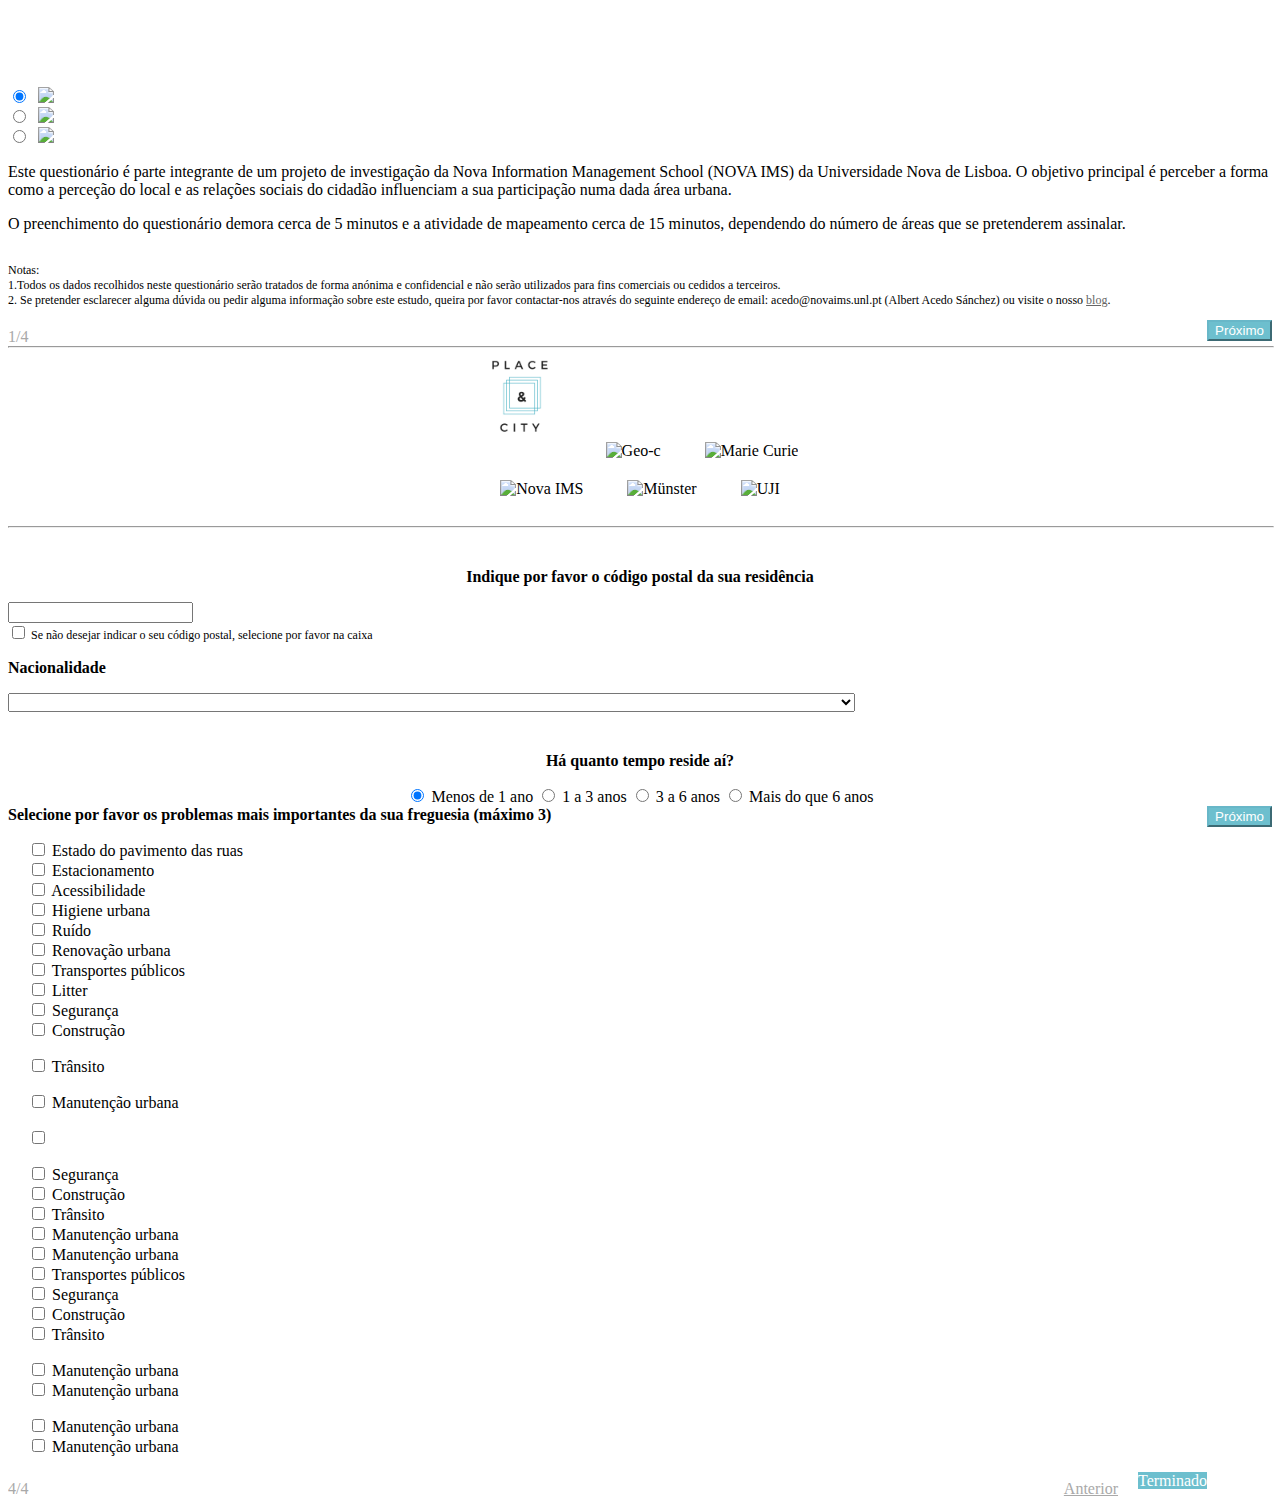
==== index.html @ 6ee78161 "wewe" ====
<!doctype html>
<html>
<head>

    <!--To load latest changes-->
    <meta http-equiv="cache-control" content="max-age=0"/>
    <meta http-equiv="cache-control" content="no-cache"/>
    <meta http-equiv="expires" content="0"/>
    <meta http-equiv="expires" content="Tue, 01 Jan 1980 1:00:00 GMT"/>
    <meta http-equiv="pragma" content="no-cache"/>
    <!-- -------------------- -->
    <meta property="fb:app_id" content="1255866227829550"/>
    <meta property="og:url" content="https://placeandcity.com/"/>
    <meta property="og:type" content="website"/>
    <meta property="og:title" content="Place and City"/>
    <meta property="og:description" content="I already didthe place and city survey. Try it! Let’s define new boundaries of interaction together!"/>
    <meta property="og:image" content="https://placeandcity.com/img/Place%20and%20City.png"/>

    <!--  Login Google -->
    <meta name="google-signin-client_id" content="1086647055800-49lli4uaqm0lkbs6shv3uu6cvt7br69h.apps.googleusercontent.com">
    <script src="https://apis.google.com/js/platform.js" async defer></script>
    <meta name="google-signin-scope" content="profile email">

    <meta charset="UTF-8">
    <meta name="viewport" content="width=device-width, initial-scale=1">
    <title>Place and City</title>
    <link href="css/bootstrap.css" rel="stylesheet" type="text/css"/>
    <link href="css/styles_general.css" rel="stylesheet" type="text/css"/>
    <link href="css/styles_index.css" rel="stylesheet" type="text/css"/>
    <link href="css/leaflet.css" rel="stylesheet" type="text/css"/>
    <link href="css/leaflet.draw.css" rel="stylesheet" type="text/css"/>
    <link href="css/font-awesome.css" rel="stylesheet" type="text/css"/>
    <link href="https://cdnjs.cloudflare.com/ajax/libs/flag-icon-css/2.3.1/css/flag-icon.min.css" rel="stylesheet"/>

</head>

<body>
<!--     <div id="fb-root"></div>
<script>(function(d, s, id) {
  var js, fjs = d.getElementsByTagName(s)[0];
  if (d.getElementById(id)) return;
  js = d.createElement(s); js.id = id;
  js.src = 'https://connect.facebook.net/en_GB/sdk.js#xfbml=1&version=v3.0&appId=1255866227829550&autoLogAppEvents=1';
  fjs.parentNode.insertBefore(js, fjs);
}(document, 'script', 'facebook-jssdk'));</script> -->
<!--  Login Facebook -->
<!-- <div id="fb-root"></div>
<script>
  window.fbAsyncInit = function() {
    FB.init({
      appId      : '1255866227829550',
      cookie     : true,
      xfbml      : true,
      version    : 'v3.0'
    });
      
    FB.AppEvents.logPageView();   
      
  };

  (function(d, s, id){
     var js, fjs = d.getElementsByTagName(s)[0];
     if (d.getElementById(id)) {return;}
     js = d.createElement(s); js.id = id;
     js.src = "https://connect.facebook.net/en_US/sdk.js";
     fjs.parentNode.insertBefore(js, fjs);
   }(document, 'script', 'facebook-jssdk'));

</script> -->
<!--  End Login Facebook -->

<!--  Login Google -->
<!-- <script>
      function onSignIn(googleUser) {
        // Useful data for your client-side scripts:
        var profile = googleUser.getBasicProfile();
        console.log("ID: " + profile.getId()); // Don't send this directly to your server!
        console.log('Full Name: ' + profile.getName());
        console.log('Given Name: ' + profile.getGivenName());
        console.log('Family Name: ' + profile.getFamilyName());
        console.log("Image URL: " + profile.getImageUrl());
        console.log("Email: " + profile.getEmail());

        // The ID token you need to pass to your backend:
        var id_token = googleUser.getAuthResponse().id_token;
        console.log("ID Token: " + id_token);
      };

</script> -->
<!--  End Login Google -->


<!-- ------------------------------- Modal 9 Project's explanation  ------------------------------------------------------- -->
<div class="modal fade" id="myModal9" tabindex="-1" role="dialog" aria-labelledby="myModalLabel" aria-hidden="true">
    <div class="modal-dialog">
        <div class="modal-content">
            <div class="modal-body">
                <!--  Language -->
                <p>
                    <input type="radio" name="language" value="en" checked>
                    <img src="img/flags/24/United Kingdom(Great Britain).png" style="margin-left: 5px">
                    <br>
                    <input type="radio" name="language" value="pt">
                    <img src="img/flags/24/Portugal.png" style="margin-left: 5px">
                    <br>
                    <input type="radio" name="language" value="es">
                    <img src="img/flags/24/Spain.png" style="margin-left: 5px">
                    <br>
                </p>
                <div id="mipruebaborrar" style="color:#0000FF"></div>


                <!--  Project's explanation  -->
                <p>
                    <span langkey="index1">Este questionário é parte integrante de um projeto de investigação da Nova Information Management School (NOVA IMS) da Universidade Nova de Lisboa. O objetivo principal é perceber a forma como a perceção do local e as relações sociais do cidadão influenciam a sua participação numa dada área urbana.</span>
                </p>
                <p>
                    <span langkey="index2">O preenchimento do questionário demora cerca de 5 minutos e a atividade de mapeamento cerca de 15 minutos, dependendo do número de áreas que se pretenderem assinalar.</span>
                </p>
                <!--<p>-->
                <!--<b langkey="index2a"></b><b> nº <strike>10</strike>, nº <strike>50</strike>, nº <strike>100</strike>,</b><b langkey="index2b"></b>-->
                <!--</p>-->
                <p>
                    <b><b langkey="index3a"></b></b>
                </p>
                <!--<p>-->
                    <!--<span langkey="index3">A sua contribuição apoia os processos participativos da cidade de Lisboa.</span>-->
                <!--</p>-->
                <!--<p style="text-align: center; margin-top: 30px; font-weight: bold" langkey="index4">-->
                <!--Reside em Lisboa?-->
                <!--</p>-->
                <!--<div style="text-align: center; margin-bottom: 40px">-->
                <!--<label class="radio-inline">-->
                <!--<input type="radio" name="lisbon_home" value="true" checked="checked"> <span langkey="index5"> Sim </span>-->
                <!--</label>-->
                <!--<label class=" radio-inline">-->
                <!--<input type="radio" name="lisbon_home"  value="false"> <span langkey="index6"> Não</span>-->
                <!--</label>-->
                <!--</div>-->
                <!-- ----------------------------------  NEW  --------------------------- -->
                <!--  Login Facebook  -->
                <!-- <div class="fb-login-button col-xs-12 col-lg-12 col-md-12 col-sm-12" data-max-rows="1" data-size="medium" data-button-type="login_with" data-show-faces="false" data-auto-logout-link="false" data-use-continue-as="false" style="text-align: center; margin-bottom: 20px; margin-top: 30px"></div>
                <div class="no-float"></div> -->
                <!--  Login Google  -->
                <!-- <div class="col-xs-12 col-lg-12 col-md-12 col-sm-12">
                    <div class="g-signin2" data-onsuccess="onSignIn" data-longtitle="true" style="text-align: center; margin: 0 auto"></div>
                </div>
                <div class="no-float"></div> -->
                <!-- ----------------------------------  End NEW  --------------------------- -->
                <p style="font-size: 12px; margin-top: 30px">
                    <span langkey="index7 "> Notas:</span>
                    <br>
                    <!-- ----------------------------------  NEW  --------------------------- -->
                    <span langkey="index8">1.Todos os dados recolhidos neste questionário serão tratados de forma anónima e confidencial e não serão utilizados para fins comerciais ou cedidos a terceiros.</span>
                    <!-- ----------------------------------  End NEW  --------------------------- -->
                    <br>
                    <span langkey="index8a">2. Se pretender esclarecer alguma dúvida ou pedir alguma informação sobre este estudo, queira por favor contactar-nos através do seguinte endereço de email: acedo@novaims.unl.pt (Albert Acedo Sánchez)</span> <span langkey="index8b"> ou visite o nosso</span><span> <a
                            class="link-secondary" href="http://www.engagingeographies.com/blog">blog</a>.</span>
                    <br>
                </p>

            </div> <!--/.modal-body -->
            <div class="modal-footer" style="border:none;">
                <div class="float-left" style="color: #A9A9A9; padding-top: 8px">
                    1/4
                </div>
                <div class="float-right">
                    <button type="button" class="btn btn-primary btn-next" data-dismiss="modal" aria-label="Close"
                            langkey="index9" id="home_button">Próximo
                    </button>
                </div>
            </div>
            <!--  Logos  -->
            <div class="container-fluid">
                <div class="row col-xs-12 col-sm-12 col-md-12 col-lg-12" style="text-align: center;">
                    <hr style="width: 100%; margin-top: 0px; text-align: center;">
                    <div style="max-width: 100%">
                        <img src="img/Place and City.png" id="logo_place" alt="Place and City">
                        <!-- <img src="img/camara.jpeg" id="logo_camara" alt="Camara Municipal"> -->
                        <img src="img/geoc.png" id="logo_geoc" alt="Geo-c">
                        <img src="img/mariecurie.png" id="logo_marie" alt="Marie Curie">
                    </div>
                    <div style="max-width: 100%; text-align: center;">
                        <img src="img/nova.png" id="logo_nova" alt="Nova IMS">
                        <img src="img/munster.png" id="logo_munster" alt="Münster">
                        <img src="img/uji.png" id="logo_uji" alt="UJI">
                    </div>
                </div>
            </div>
            <hr style="width: 100%;">

        </div> <!--/.modal-content -->
    </div> <!--/.modal-dialog -->
</div> <!--/.modal fade -->
<!-- ------------------------------- End Modal 9 ------------------------------------------------------------------------- -->


<!-- ------------------------------- Modal A How long have you lived there? - out Lisbon  --------------------------------------------------------- -->
<div class="modal fade" id="myModalA" tabindex="-1" role="dialog" aria-labelledby="myModalLabel" aria-hidden="true">
    <div class="modal-dialog">
        <div class="modal-content">
            <div class="modal-body">

                <div class="show" id="information_home">


                    <p style="text-align: center; margin-top: 40px; font-weight: bold" langkey="index18"> Indique por
                        favor o código postal da sua residência
                    </p>
                    <div class="col-xs-6 col-sm-4 col-md-4 col-lg-4 col-lg-offset-4 col-md-offset-4 col-sm-offset-4 col-xs-offset-3">
                        <input class="form-control" style="text-align: center" rows="1" id="zipglobal"
                               placeholder=""></input>
                    </div>
                    <div class="no-float"></div>
                    <div class="checkbox col-xs-6 col-sm-4 col-md-4 col-lg-4 col-lg-offset-4 col-md-offset-4 col-sm-offset-4 col-xs-offset-3">
                        <label style="font-size: 12px">
                            <input type="checkbox" name="no_zipglobal" value="1">
                            <span langkey="index19"> Se não desejar indicar o seu código postal, selecione por favor na caixa</span>
                        </label>
                    </div>

                    <div style="margin-bottom: 20px">
                        <p style="font-weight: bold;" langkey="index18a">Nacionalidade</p>
                        <select id = "homecountry" style="width: 67%; max-width: 100%">
                            <option value="A0"  selected="selected"></option>
                            <option value="AF">Afghanistan</option>
                            <option value="AX">Åland Islands</option>
                            <option value="AL">Albania</option>
                            <option value="DZ">Algeria</option>
                            <option value="AS">American Samoa</option>
                            <option value="AD">Andorra</option>
                            <option value="AO">Angola</option>
                            <option value="AI">Anguilla</option>
                            <option value="AQ">Antarctica</option>
                            <option value="AG">Antigua and Barbuda</option>
                            <option value="AR">Argentina</option>
                            <option value="AM">Armenia</option>
                            <option value="AW">Aruba</option>
                            <option value="AU">Australia</option>
                            <option value="AT">Austria</option>
                            <option value="AZ">Azerbaijan</option>
                            <option value="BS">Bahamas</option>
                            <option value="BH">Bahrain</option>
                            <option value="BD">Bangladesh</option>
                            <option value="BB">Barbados</option>
                            <option value="BY">Belarus</option>
                            <option value="BE">Belgium</option>
                            <option value="BZ">Belize</option>
                            <option value="BJ">Benin</option>
                            <option value="BM">Bermuda</option>
                            <option value="BT">Bhutan</option>
                            <option value="BO">Bolivia, Plurinational State of</option>
                            <option value="BQ">Bonaire, Sint Eustatius and Saba</option>
                            <option value="BA">Bosnia and Herzegovina</option>
                            <option value="BW">Botswana</option>
                            <option value="BV">Bouvet Island</option>
                            <option value="BR">Brazil</option>
                            <option value="IO">British Indian Ocean Territory</option>
                            <option value="BN">Brunei Darussalam</option>
                            <option value="BG">Bulgaria</option>
                            <option value="BF">Burkina Faso</option>
                            <option value="BI">Burundi</option>
                            <option value="KH">Cambodia</option>
                            <option value="CM">Cameroon</option>
                            <option value="CA">Canada</option>
                            <option value="CV">Cape Verde</option>
                            <option value="KY">Cayman Islands</option>
                            <option value="CF">Central African Republic</option>
                            <option value="TD">Chad</option>
                            <option value="CL">Chile</option>
                            <option value="CN">China</option>
                            <option value="CX">Christmas Island</option>
                            <option value="CC">Cocos (Keeling) Islands</option>
                            <option value="CO">Colombia</option>
                            <option value="KM">Comoros</option>
                            <option value="CG">Congo</option>
                            <option value="CD">Congo, the Democratic Republic of the</option>
                            <option value="CK">Cook Islands</option>
                            <option value="CR">Costa Rica</option>
                            <option value="CI">Côte d'Ivoire</option>
                            <option value="HR">Croatia</option>
                            <option value="CU">Cuba</option>
                            <option value="CW">Curaçao</option>
                            <option value="CY">Cyprus</option>
                            <option value="CZ">Czech Republic</option>
                            <option value="DK">Denmark</option>
                            <option value="DJ">Djibouti</option>
                            <option value="DM">Dominica</option>
                            <option value="DO">Dominican Republic</option>
                            <option value="EC">Ecuador</option>
                            <option value="EG">Egypt</option>
                            <option value="SV">El Salvador</option>
                            <option value="GQ">Equatorial Guinea</option>
                            <option value="ER">Eritrea</option>
                            <option value="EE">Estonia</option>
                            <option value="ET">Ethiopia</option>
                            <option value="FK">Falkland Islands (Malvinas)</option>
                            <option value="FO">Faroe Islands</option>
                            <option value="FJ">Fiji</option>
                            <option value="FI">Finland</option>
                            <option value="FR">France</option>
                            <option value="GF">French Guiana</option>
                            <option value="PF">French Polynesia</option>
                            <option value="TF">French Southern Territories</option>
                            <option value="GA">Gabon</option>
                            <option value="GM">Gambia</option>
                            <option value="GE">Georgia</option>
                            <option value="DE">Germany</option>
                            <option value="GH">Ghana</option>
                            <option value="GI">Gibraltar</option>
                            <option value="GR">Greece</option>
                            <option value="GL">Greenland</option>
                            <option value="GD">Grenada</option>
                            <option value="GP">Guadeloupe</option>
                            <option value="GU">Guam</option>
                            <option value="GT">Guatemala</option>
                            <option value="GG">Guernsey</option>
                            <option value="GN">Guinea</option>
                            <option value="GW">Guinea-Bissau</option>
                            <option value="GY">Guyana</option>
                            <option value="HT">Haiti</option>
                            <option value="HM">Heard Island and McDonald Islands</option>
                            <option value="VA">Holy See (Vatican City State)</option>
                            <option value="HN">Honduras</option>
                            <option value="HK">Hong Kong</option>
                            <option value="HU">Hungary</option>
                            <option value="IS">Iceland</option>
                            <option value="IN">India</option>
                            <option value="ID">Indonesia</option>
                            <option value="IR">Iran, Islamic Republic of</option>
                            <option value="IQ">Iraq</option>
                            <option value="IE">Ireland</option>
                            <option value="IM">Isle of Man</option>
                            <option value="IL">Israel</option>
                            <option value="IT">Italy</option>
                            <option value="JM">Jamaica</option>
                            <option value="JP">Japan</option>
                            <option value="JE">Jersey</option>
                            <option value="JO">Jordan</option>
                            <option value="KZ">Kazakhstan</option>
                            <option value="KE">Kenya</option>
                            <option value="KI">Kiribati</option>
                            <option value="KP">Korea, Democratic People's Republic of</option>
                            <option value="KR">Korea, Republic of</option>
                            <option value="KW">Kuwait</option>
                            <option value="KG">Kyrgyzstan</option>
                            <option value="LA">Lao People's Democratic Republic</option>
                            <option value="LV">Latvia</option>
                            <option value="LB">Lebanon</option>
                            <option value="LS">Lesotho</option>
                            <option value="LR">Liberia</option>
                            <option value="LY">Libya</option>
                            <option value="LI">Liechtenstein</option>
                            <option value="LT">Lithuania</option>
                            <option value="LU">Luxembourg</option>
                            <option value="MO">Macao</option>
                            <option value="MK">Macedonia, the former Yugoslav Republic of</option>
                            <option value="MG">Madagascar</option>
                            <option value="MW">Malawi</option>
                            <option value="MY">Malaysia</option>
                            <option value="MV">Maldives</option>
                            <option value="ML">Mali</option>
                            <option value="MT">Malta</option>
                            <option value="MH">Marshall Islands</option>
                            <option value="MQ">Martinique</option>
                            <option value="MR">Mauritania</option>
                            <option value="MU">Mauritius</option>
                            <option value="YT">Mayotte</option>
                            <option value="MX">Mexico</option>
                            <option value="FM">Micronesia, Federated States of</option>
                            <option value="MD">Moldova, Republic of</option>
                            <option value="MC">Monaco</option>
                            <option value="MN">Mongolia</option>
                            <option value="ME">Montenegro</option>
                            <option value="MS">Montserrat</option>
                            <option value="MA">Morocco</option>
                            <option value="MZ">Mozambique</option>
                            <option value="MM">Myanmar</option>
                            <option value="NA">Namibia</option>
                            <option value="NR">Nauru</option>
                            <option value="NP">Nepal</option>
                            <option value="NL">Netherlands</option>
                            <option value="NC">New Caledonia</option>
                            <option value="NZ">New Zealand</option>
                            <option value="NI">Nicaragua</option>
                            <option value="NE">Niger</option>
                            <option value="NG">Nigeria</option>
                            <option value="NU">Niue</option>
                            <option value="NF">Norfolk Island</option>
                            <option value="MP">Northern Mariana Islands</option>
                            <option value="NO">Norway</option>
                            <option value="OM">Oman</option>
                            <option value="PK">Pakistan</option>
                            <option value="PW">Palau</option>
                            <option value="PS">Palestinian Territory, Occupied</option>
                            <option value="PA">Panama</option>
                            <option value="PG">Papua New Guinea</option>
                            <option value="PY">Paraguay</option>
                            <option value="PE">Peru</option>
                            <option value="PH">Philippines</option>
                            <option value="PN">Pitcairn</option>
                            <option value="PL">Poland</option>
                            <option value="PT">Portugal</option>
                            <option value="PR">Puerto Rico</option>
                            <option value="QA">Qatar</option>
                            <option value="RE">Réunion</option>
                            <option value="RO">Romania</option>
                            <option value="RU">Russian Federation</option>
                            <option value="RW">Rwanda</option>
                            <option value="BL">Saint Barthélemy</option>
                            <option value="SH">Saint Helena, Ascension and Tristan da Cunha</option>
                            <option value="KN">Saint Kitts and Nevis</option>
                            <option value="LC">Saint Lucia</option>
                            <option value="MF">Saint Martin (French part)</option>
                            <option value="PM">Saint Pierre and Miquelon</option>
                            <option value="VC">Saint Vincent and the Grenadines</option>
                            <option value="WS">Samoa</option>
                            <option value="SM">San Marino</option>
                            <option value="ST">Sao Tome and Principe</option>
                            <option value="SA">Saudi Arabia</option>
                            <option value="SN">Senegal</option>
                            <option value="RS">Serbia</option>
                            <option value="SC">Seychelles</option>
                            <option value="SL">Sierra Leone</option>
                            <option value="SG">Singapore</option>
                            <option value="SX">Sint Maarten (Dutch part)</option>
                            <option value="SK">Slovakia</option>
                            <option value="SI">Slovenia</option>
                            <option value="SB">Solomon Islands</option>
                            <option value="SO">Somalia</option>
                            <option value="ZA">South Africa</option>
                            <option value="GS">South Georgia and the South Sandwich Islands</option>
                            <option value="SS">South Sudan</option>
                            <option value="ES">Spain</option>
                            <option value="LK">Sri Lanka</option>
                            <option value="SD">Sudan</option>
                            <option value="SR">Suriname</option>
                            <option value="SJ">Svalbard and Jan Mayen</option>
                            <option value="SZ">Swaziland</option>
                            <option value="SE">Sweden</option>
                            <option value="CH">Switzerland</option>
                            <option value="SY">Syrian Arab Republic</option>
                            <option value="TW">Taiwan, Province of China</option>
                            <option value="TJ">Tajikistan</option>
                            <option value="TZ">Tanzania, United Republic of</option>
                            <option value="TH">Thailand</option>
                            <option value="TL">Timor-Leste</option>
                            <option value="TG">Togo</option>
                            <option value="TK">Tokelau</option>
                            <option value="TO">Tonga</option>
                            <option value="TT">Trinidad and Tobago</option>
                            <option value="TN">Tunisia</option>
                            <option value="TR">Turkey</option>
                            <option value="TM">Turkmenistan</option>
                            <option value="TC">Turks and Caicos Islands</option>
                            <option value="TV">Tuvalu</option>
                            <option value="UG">Uganda</option>
                            <option value="UA">Ukraine</option>
                            <option value="AE">United Arab Emirates</option>
                            <option value="GB">United Kingdom</option>
                            <option value="US">United States</option>
                            <option value="UM">United States Minor Outlying Islands</option>
                            <option value="UY">Uruguay</option>
                            <option value="UZ">Uzbekistan</option>
                            <option value="VU">Vanuatu</option>
                            <option value="VE">Venezuela, Bolivarian Republic of</option>
                            <option value="VN">Viet Nam</option>
                            <option value="VG">Virgin Islands, British</option>
                            <option value="VI">Virgin Islands, U.S.</option>
                            <option value="WF">Wallis and Futuna</option>
                            <option value="EH">Western Sahara</option>
                            <option value="YE">Yemen</option>
                            <option value="ZM">Zambia</option>
                            <option value="ZW">Zimbabwe</option>
                        </select>
                    </div>


                    <div class="no-float"></div>
                    <p style="text-align: center; margin-top: 40px; font-weight: bold" langkey="index13">
                        Há quanto tempo reside aí?
                    </p>
                    <div style="text-align: center">
                        <label class="radio-inline">
                            <input type="radio" name="howlong_no" value="1" checked="checked"> <span langkey="index14"> Menos de 1 ano</span>
                        </label>
                        <label class="radio-inline">
                            <input type="radio" name="howlong_no" value="2"> <span langkey="index15"> 1 a 3 anos</span>
                        </label>
                        <label class="radio-inline">
                            <input type="radio" name="howlong_no" value="3"> <span langkey="index16"> 3 a 6 anos</span>
                        </label>
                        <label class="radio-inline">
                            <input type="radio" name="howlong_no" value="4"> <span
                                langkey="index17"> Mais do que 6 anos </span>
                        </label>
                    </div>
                    <div class="no-float"></div>
                </div>
            </div> <!--/.modal-body -->
            <div class="modal-footer" style="border:none;">
                <div class="float-right">
                    <button type="button" class="btn btn-primary btn-next" aria-label="Close" id="how_long_no"
                            langkey="index9">Próximo
                    </button>
                </div>
            </div>
        </div> <!--/.modal-content -->
    </div> <!--/.modal-dialog -->
</div> <!--/.modal fade -->
<!-- ------------------------------- End Modal A --------------------------------------------------------------------------- -->


<!-- ------------------------------- Modal 12  Problems in freguesia  -------------------------------------------------------- -->
<div class="modal fade" id="myModal12" tabindex="-1" role="dialog" aria-labelledby="myModalLabel" aria-hidden="true"
     style="overflow-y: auto;">
    <div class="modal-dialog">
        <div class="modal-content">
            <div class="modal-header">
                <b langkey="index20">Selecione por favor os problemas mais importantes da sua freguesia (máximo 3)</b>
            </div>
            <div class="modal-body" id="problems" style="margin-left: 20px">
                <!--  ------------- Column 1 ------------ -->
                <ul class="media-list col-lg-6 col-md-6 col-sm-6 col-xs-12" style="list-style:none;  padding: 0px;">
                    <li class="media">
                        <label style="font-weight: normal; cursor: pointer;">
                            <input type="checkbox" name="problem" value="1">
                            <span langkey="index21">Estado do pavimento das ruas</span>
                        </label>
                    </li>
                    <li class="media">
                        <label style="font-weight: normal; cursor: pointer;">
                            <input type="checkbox" name="problem" value="2">
                            <span langkey="index22">Estacionamento</span>
                        </label>
                    </li>
                    <li class="media">
                        <label style="font-weight: normal; cursor: pointer;">
                            <input type="checkbox" name="problem" value="3">
                            <span langkey="index23">Acessibilidade</span>
                        </label>
                    </li>
                    <li class="media">
                        <label style="font-weight: normal; cursor: pointer;">
                            <input type="checkbox" name="problem" value="4">
                            <span langkey="index24">Higiene urbana</span>
                        </label>
                    </li>
                    <li class="media">
                        <label style="font-weight: normal; cursor: pointer;">
                            <input type="checkbox" name="problem" value="5">
                            <span langkey="index25">Ruído</span>
                        </label>
                    </li>
                    <li class="media">
                        <label style="font-weight: normal; cursor: pointer;">
                            <input type="checkbox" name="problem" value="6">
                            <span langkey="index26">Renovação urbana</span>
                        </label>
                    </li>
                    <li class="media">
                        <label style="font-weight: normal; cursor: pointer;">
                            <input type="checkbox" name="problem" value="7">
                            <span langkey="index27">Transportes públicos</span>
                        </label>
                    </li>
                    <li class="media">
                        <label style="font-weight: normal; cursor: pointer;">
                            <input type="checkbox" name="problem" value="8">
                            <span langkey="index28">Litter</span>
                        </label>
                    </li>
                    <li class="media">
                        <label style="font-weight: normal; cursor: pointer;">
                            <input type="checkbox" name="problem" value="9">
                            <span langkey="index29">Segurança</span>
                        </label>
                    </li>
                    <li class="media">
                        <label style="font-weight: normal; cursor: pointer;">
                            <input type="checkbox" name="problem" value="10">
                            <span langkey="index30">Construção</p>
                        </label>
                    </li>
                    <li class="media">
                        <label style="font-weight: normal; cursor: pointer;">
                            <input type="checkbox" name="problem" value="11">
                            <span langkey="index31">Trânsito</p>
                        </label>
                    </li>
                    <li class="media">
                        <label style="font-weight: normal; cursor: pointer;">
                            <input type="checkbox" name="problem" value="12">
                            <span langkey="index33">Manutenção urbana</p>
                        </label>
                    </li>
                    <li class="media">
                        <label style="font-weight: normal; cursor: pointer;">
                            <input type="checkbox" name="problem" value="13">
                            <span langkey="index34"></span>
                        </label>
                    </li>
                </ul>
                <!--  ------------- Column 2 ------------ -->
                <ul class="media-list col-lg-6 col-md-6 col-sm-6 col-xs-12" style="list-style:none; padding: 0px;">
                    <li class="media">
                        <label style="font-weight: normal; cursor: pointer;">
                            <input type="checkbox" name="problem" value="14">
                            <span langkey="index35">Segurança</span>
                        </label>
                    </li>
                    <li class="media">
                        <label style="font-weight: normal; cursor: pointer;">
                            <input type="checkbox" name="problem" value="15">
                            <span langkey="index36">Construção</span>
                        </label>
                    </li>
                    <li class="media">
                        <label style="font-weight: normal; cursor: pointer;">
                            <input type="checkbox" name="problem" value="16">
                            <span langkey="index37">Trânsito</span>
                        </label>
                    </li>
                    <li class="media">
                        <label style="font-weight: normal; cursor: pointer;">
                            <input type="checkbox" name="problem" value="17">
                            <span langkey="index38">Manutenção urbana</span>
                        </label>
                    </li>
                    <li class="media">
                        <label style="font-weight: normal; cursor: pointer;">
                            <input type="checkbox" name="problem" value="18">
                            <span langkey="index39">Manutenção urbana</span>
                        </label>
                    </li>
                    <li class="media">
                        <label style="font-weight: normal; cursor: pointer;">
                            <input type="checkbox" name="problem" value="19">
                            <span langkey="index40">Transportes públicos</span>
                        </label>
                    </li>
                    <li class="media">
                        <label style="font-weight: normal; cursor: pointer;">
                            <input type="checkbox" name="problem" value="20">
                            <span langkey="index41">Segurança</span>
                        </label>
                    </li>
                    <li class="media">
                        <label style="font-weight: normal; cursor: pointer;">
                            <input type="checkbox" name="problem" value="21">
                            <span langkey="index42">Construção</span>
                        </label>
                    </li>
                    <li class="media">
                        <label style="font-weight: normal; cursor: pointer;">
                            <input type="checkbox" name="problem" value="22">
                            <span langkey="index43">Trânsito</p>
                        </label>
                    </li>
                    <li class="media">
                        <label style="font-weight: normal; cursor: pointer;">
                            <input type="checkbox" name="problem" value="23">
                            <span langkey="index44">Manutenção urbana</span>
                        </label>
                    </li>
                    <li class="media">
                        <label style="font-weight: normal; cursor: pointer;">
                            <input type="checkbox" name="problem" value="24">
                            <span langkey="index45">Manutenção urbana</p>
                        </label>
                    </li>
                    <li class="media">
                        <label style="font-weight: normal; cursor: pointer;">
                            <input type="checkbox" name="problem" value="25">
                            <span langkey="index46">Manutenção urbana</span>
                        </label>
                    </li>
                    <li class="media">
                        <label style="font-weight: normal; cursor: pointer;">
                            <input type="checkbox" name="problem" value="26">
                            <span langkey="index47">Manutenção urbana</span>
                        </label>
                    </li>
                </ul>
            </div> <!--/.modal-body -->
            <div class="no-float"></div>
            <div class="modal-footer" style="border:none;">
                <div class="float-left" style="color: #A9A9A9; padding-top: 8px">
                    4/4
                </div>
                <div class="float-right">
                    <a type="button" class="btn btn-primary" id="done1"><span langkey="index9">Terminado</span></a>
                </div>
                <div class="float-right" style="padding-top: 8px; margin-right: 20px">
                    <a type="button" class="link-primary btn-prev" id="done1_pre" href="#" lankey="index11"><span
                            langkey="index11">Anterior</span></a>
                </div>
            </div>
        </div> <!--/.modal-content -->
    </div> <!--/.modal-dialog -->
</div> <!--/.modal fade -->
<!-- ------------------------------- End Modal 12 ---------------------------------------------------------------------------- -->


<script src="js/jquery-3.1.1.js"></script>
<script src="js/bootstrap.min.js"></script>
<script src="js/leaflet.js"></script>
<script src="js/leaflet-src.js"></script>
<script src="js/leaflet.draw.js"></script>
<script src="js/functions_index.js"></script>

<script src="src/edit/handler/Edit.Poly.js"></script>
<script src="src/edit/handler/Edit.SimpleShape.js"></script>
<script src="src/edit/handler/Edit.Circle.js"></script>
<script src="src/edit/handler/Edit.Rectangle.js"></script>

<script src="src/draw/handler/Draw.Feature.js"></script>
<script src="src/draw/handler/Draw.Polyline.js"></script>
<script src="src/draw/handler/Draw.Polygon.js"></script>
<script src="src/draw/handler/Draw.SimpleShape.js"></script>
<script src="src/draw/handler/Draw.Rectangle.js"></script>
<script src="src/draw/handler/Draw.Circle.js"></script>
<script src="src/draw/handler/Draw.Marker.js"></script>

<script src="src/ext/TouchEvents.js"></script>
<script src="src/ext/LatLngUtil.js"></script>
<script src="src/ext/GeometryUtil.js"></script>
<script src="src/ext/LineUtil.Intersect.js"></script>
<script src="src/ext/Polyline.Intersect.js"></script>
<script src="src/ext/Polygon.Intersect.js"></script>

<script src="src/Control.Draw.js"></script>
<script src="src/Tooltip.js"></script>
<script src="src/Toolbar.js"></script>

<script src="src/draw/DrawToolbar.js"></script>
<script src="src/edit/EditToolbar.js"></script>
<script src="src/edit/handler/EditToolbar.Edit.js"></script>
<script src="src/edit/handler/EditToolbar.Delete.js"></script>

<script src="js/API/lib.js"></script>

<script src="data/zipCodes.js"></script>

<!--<script src="js/API/util.js"></script>
<script src="js/API/constants.js"></script>
<script src="js/API/coreapi.js"></script>
<script src="js/API/app.js"></script d >-->

<script src="https://www.gstatic.com/firebasejs/4.9.1/firebase.js"></script>
<script src="https://www.gstatic.com/firebasejs/4.9.0/firebase-firestore.js"></script>


<script>

    $(document).ready(function () {

        firebase.initializeApp({
            apiKey: "AIzaSyCVV1eU3-8IF5_rPHo7mQeqOE9H1FLUiho",
            authDomain: "global-e3ad1.firebaseapp.com",
            projectId: "global-e3ad1"
        });
        db = firebase.firestore();

        startall();

    });


</script>


<script>

    // LEAFLET MAP + DRAW

    // create a map in the "map" div, set the view to a given place and zoom
    var map = L.map('map').setView([38.7500, -9.1500], 12);
    // add an OpenStreetMap tile layer
    L.tileLayer('http://{s}.tile.osm.org/{z}/{x}/{y}.png', {
        attribution: '&copy; <a href="http://osm.org/copyright">OpenStreetMap</a> contributors'
    }).addTo(map);
    // Customize button draw polygon - personal contribution
    var polygonDrawer = new L.Draw.Polyline(map);

    // Initialise the FeatureGroup to store editable layers
    var drawnItems = new L.FeatureGroup();
    map.addLayer(drawnItems);

    // Initialise the draw control and pass it the FeatureGroup of editable layers
    var drawControl = new L.Control.Draw({
        //position: 'topright',
        draw: {
            polyline: false,
            polygon: false,
            rectangle: false,
            circle: false,
            marker: false
        },
        edit: {
            featureGroup: drawnItems,
            // Customize button delete polygon - personal contribution
            remove: false,
            // Edit polygon when you draw it - personal contribution
            edit: false
        }
    });

    map.addControl(drawControl);

    map.on('draw:created', function (e) {
        var type = e.layerType,
            layer = e.layer;

        if (type === 'marker') {
            layer.bindPopup('A popup!');
        }
        // Edit polygon when you draw it - personal contribution
        e.layer.editing.enable();

        drawnItems.addLayer(layer);

    });

    map.on('draw:edited', function (e) {
        var layers = e.layers;
        var countOfEditedLayers = 0;
        layers.eachLayer(function (layer) {
            countOfEditedLayers++;
        });
        console.log("Edited " + countOfEditedLayers + " layers");
    });

    // Customize button draw polygon - personal contribution
    function drawPolygon() {
        var polygonDrawer = new L.Draw.Polygon(map, drawControl);
        polygonDrawer.enable();
    }

    // Customize button draw polygon - personal contribution
    $('#draw_poly').on('click', function () {
        drawControl.enable();
    });

    // Customize button delete polygon - personal contribution
    $('#delete_poly').on('click', function () {
        drawnItems.clearLayers();
    });

</script>

</body>
</html>
---- css/styles_general.css ----
@charset "UTF-8";
/* CSS Document "general" */

body{
	padding-top: 63px;
}

/* Navbar */
.name_navbar{
	padding-top: 5px;
	/*font: arial;*/
	color: #6DBFCE;
	font-size: 18px;
}
.navbar-default{
	border-radius: 0px !important;
}
.links-navbar > a{
	color:#A9A9A9;
	cursor:pointer;
	text-align:center;
	background-color:transparent !important;
	padding:0px;
	margin-top:1px;
	padding-bottom:0px;
	margin-bottom:0px;	
}
.links-navbar > a:hover{
	color:#6DBFCE;
	
}
.links-navbar > a:active{
	color:#6DBFCE;
	
}
.icon-navbar{
	margin-top:1px;
	padding-bottom:0px;
	margin-bottom:0px;
}
.name_link{
	text-decoration: none;
	color: #6DBFCE; 
}
.logo_phd{
	height: 40px;
}
.name_link:hover{
	text-decoration: none;
	color: #6DBFCE; 
}
/* End Navbar */

/* Btn-primary */
.btn-primary{
	background-color:#6DBFCE !important;
	border-color:#68B7C8 !important;
	color: #ffffff !important;
}

.btn-primary:hover{
	background-color:#60A9B9 !important;
	border-color:#68B7C8 !important;
}

.btn-primary:active{
	background-color:#60A9B9 !important;
	border-color:#68B7C8 !important;
}

.btn-primary:focus{
	background-color:#60A9B9 !important;
	border-color:#68B7C8 !important;
}
/* End btn-primary */

/* Link-primary */
.link-primary{
	color: #A9A9A9;
}

.link-primary:hover{
	color: #6DBFCE;
	text-decoration: none;
}

.link-primary:active{
	color: #6DBFCE;
	text-decoration: none;
}

.link-primary:focus{
	color: #6DBFCE;
	text-decoration: none;
}
/* End link-primary */

/* Link-secondary */
.link-secondary{
	color: #666666;
}

.link-secondary:hover{
	color: #6DBFCE;
	text-decoration: none;
}

.link-secondary:active{
	color: #6DBFCE;
	text-decoration: none;
}

.link-secondary:focus{
	color: #6DBFCE;
	text-decoration: none;
}
/* End link-secundary */

hr{
	width: 80%;
}

/* Icon-link */
#icon-link:hover{
	color:#6DBFCE;
	cursor:pointer;
}
/* End icon-link */

.icon_normal{
	color: #A9A9A9
}

/* Map */
.custom_buttons_leaflet{
	position: absolute; 
	top: 4%; 
	left: 30%; 
	z-index: 999
}
.finish-map{
}

.width-buttons-map{
	padding-right: 0px; 
	padding-left: 0px;
	/*width: 75%*/
}

.dropdown-map {
    font-size: 12px;
    text-align: left;
    list-style: none;
}

.dropdown-map >li > a{
	display: block;
	padding: 5px;
	clear: both;
	font-weight: normal;
	line-height: 1.42857143;
	color: #333;
	/*white-space: nowrap;*/
}
.dropdown-map > li > a:hover{
	color: #262626;
	text-decoration: none;
	background-color: #f5f5f5;
}
.dropdown-map> li > a:active{
	color: #262626;
	text-decoration: none;
	background-color: #f5f5f5; 
}

/* End Map */

/* Floats */
.no-float{
	clear: both;
}
.float-right{
	float:right;
}

.float-left{
	float:left;
}
/* End Floats */

.close-modal{
	margin-right: 15px; 
	margin-top: 10px; 
	margin-left: 10px;
}

/* Legend */

.legend{
	width: 92%;
	background: #fff;
	border: 1px solid #ddd;
	padding: 5px 15px;
}
.legend-name{
	float: left;
	margin-left: 5px;
}
.foo {
	float: left;
  	width: 15px;
  	height: 15px;
  	border: 1px solid rgba(0, 0, 0, .2);
}

.blue {
  	background: #ff0000;
}

.purple {
 	background: #4080ff;
}

.wine {
  	background: #00ff00;
}

.g-signin2{
  width: 100%;
}

.g-signin2 > div{
  margin: 0 auto;
}



/* MEDIAS */

@media (max-width:980px){
	.custom_buttons_leaflet{
		left: 25%;
		top: 2%;
	}
}
	
@media (max-width:970px){
	.width-buttons-map{
		width: 100%
	}
}
@media (max-width:768px){
	.custom_buttons_leaflet{
		left: 24%;
		top: 3%; 
	}
}

@media (max-width:767px){
	.name_navbar{
		padding-top: 5px;
		font-size: 14px;
	}
	#logo_phd{
		width: 40px;
	}

	.custom_buttons_leaflet{
		top: 14%; 
	}
}


@media (max-width:600px){

	.custom_buttons_leaflet{
		top: 5%; 
	}
}

@media (max-width:480px){

	.custom_buttons_leaflet{
		top: 14%; 
	}
	.legend{
	width: 200px;
	background: #fff;
	border: 1px solid #ddd;
	padding: 5px 15px;
	}
}


@media (max-width:360px){
	.custom_buttons_leaflet{
		top: 9%; 
	}
	
}
@media (max-width:330px){
	.custom_buttons_leaflet{
		left: 30%;
		top: 11%; 
	}


}
---- css/styles_index.css ----
@charset "UTF-8";
/* CSS Document "index" */

/* Problems freguesia */
/*.tematic-freguesia{
	padding-top:5px; 
	margin-left:0px; 
	padding-left:0px;
}

.icon-freguesia{
	padding:0px;
	text-align:center;
	color: #A9A9A9;
}
.icon-freguesia_new{
	padding-top:5px;
	text-align:center;
	color: #A9A9A9;
}*/

/* Images & logos */
#image_draw{
	width: auto;
	height: 200px;
}
#image_finish{
	width: auto;
	height: 70px;
}
#image_slider{
	width: auto;
	height: 100px;
}
#logo_place{
	width: 80px;
	margin-bottom: 20px;
	margin-right: 20px;
	margin-left: 20px;
}
#logo_camara{
	width: 70px;
	margin-bottom: 20px;
	margin-right: 20px;
	margin-left: 20px;
}

#logo_geoc{
	width: 100px;
	margin-bottom: 20px;
	margin-right: 20px;
	margin-left: 20px;
}
#logo_marie{
	width: 200px;
	margin-bottom: 20px;
	margin-right: 20px;
	margin-left: 20px;
}
#logo_nova{
	width: 60px;
	margin-bottom: 20px;
	margin-right: 20px;
	margin-left: 20px;
}
#logo_munster{
	width: 200px;
	margin-bottom: 20px;
	margin-right: 20px;
	margin-left: 20px;
}
#logo_uji{
	width: 60px;
	margin-bottom: 20px;
	margin-right: 20px;
	margin-left: 20px;
}
/* Modal change position */
/*.modal_draw{
	position: absolute;
	top: 319px;
	right: 270px;
	bottom: 0;
	left: 0;
	z-index: 10040;*/
	/* overflow: auto;
	overflow-y: auto; */
/*}
.modal_finish{
	position: absolute;
   	top: 600px;
   	right: 0;
   	bottom: 0;
   	left: 565px;
   	height: 370px;
   	z-index: 10040;*/
   	/*overflow: auto;
	overflow-y: auto;*/
/*}*/

/* Triangle pseudo-elements */
/*.tip {
	background: #eee;
	border: 1px solid #ccc;
	padding: 10px;
	border-radius: 8px;
	box-shadow: 0 5px 10px rgba(0, 0, 0, 0.2);
	position: relative;
	width: 200px;
	margin-left: 20px;
}*/

/* arrows - :before and :after */
/*.tip:before {
	position: absolute;
	display: inline-block;
	border-top: 7px solid transparent;
	border-right: 7px solid #eee;
	border-bottom: 7px solid transparent;
	border-right-color: rgba(0, 0, 0, 0.2);
	left: -8px;
	top: 20px;
	content: '';
}*/

/*.tip:after {
	position: absolute;
	display: inline-block;
	border-top: 6px solid transparent;
	border-right: 6px solid #eee;
	border-bottom: 6px solid transparent;
	left: -6px;
	top: 21px;
	content: '';
}*/
/* End Triangle pseudo-elements */
/* Triangle & rectangle modal draw */
/*.triangle_draw {
	width:0px; 
	height:0px; 
	border-top:20px solid transparent;  
	border-bottom:20px solid transparent;
	border-right:20px solid #fff; 
	position: absolute;
	top: 25px;
	right: 0;
	bottom: 0;
	left: -20px;
	z-index: 10040;
}
#rectangle_draw{
	width: 36px; 
	height: 66px; 
	background: transparent;
	border: 2px solid #6DBFCE;
	position: absolute;
	top: 12px;
	right: 0px;
	bottom: 0;
	left: -67px;
	z-index: 10040;
}
*/
/* Triangle & rectangle modal finish */
/*.triangle_finish {
	width:0px; 
	height:0px; 
	border-top:20px solid #fff; 
	border-right:20px solid transparent; 
	border-left:20px solid transparent; 
	position: absolute;
	top: 240px;
	right: 0;
	bottom: 0;
	left: 520px;
	z-index: 10040;
}
#rectangle_finish{
	width: 90px; 
	height: 50px; 
	background: transparent;
	border: 2px solid #6DBFCE;
	position: absolute;
	top: 277px;
	right: 0;
	bottom: 0;
	left: 508px;
	z-index: 10040;
}*/

/* MEDIAS */

@media (max-width:360px){
	/*.modal_draw{
		top: 0;
		right: 0;
		overflow-x: hidden;
		overflow-y: auto;
	}
	.triangle_draw{
		display: none;
	}
	.rectangle_draw{
		display: none;
	}*/
	#image_draw{
		width: 250px;
		height: auto;
		margin-bottom: 15px;
	}
	#image_slider{
		width: 290px;
		height: auto;
		padding-right: 30px;
		margin-bottom: 15px;
	}
	/*.modal_finish{
   		top: 0;
   		left: 0;
   		height: auto;
   		width: 320px;
   		margin-left: -75px;
	}*/
}
/*@media (max-width:768px){
	.modal_draw{
		left: 4%;
	}

	#rectangle_draw{
		display: none;
	}
	#rectangle_finish{
		display: none;
	}	
}
@media (max-width:800px){
	.modal_draw{
		right: 3.5%;
	}
	.modal_finish{
		left: 22%;
	}
	#rectangle_finish{
		width: 92px;
	}
}
@media (min-width:980px){
	.modal_draw{
		right: 21.3%;
		top: 299px;
	}
	.modal_finish{
		left: 36.3%;
		top: 580px;
	}
	#rectangle_finish{
		width: 93px;
	}
}
@media (min-width:1280px){
	.modal_draw{
		right: 21.1%;
		height: 500px;
		top: 319px;
	}
	.modal_finish{
		left: 34.5%;
		top: 600px;
	}
}
@media (min-width:1920px){
	.modal_draw{
		right: 803px;
		top: 279px;
	}
	.modal_finish{
		left: 51.3%;
	}
}*/
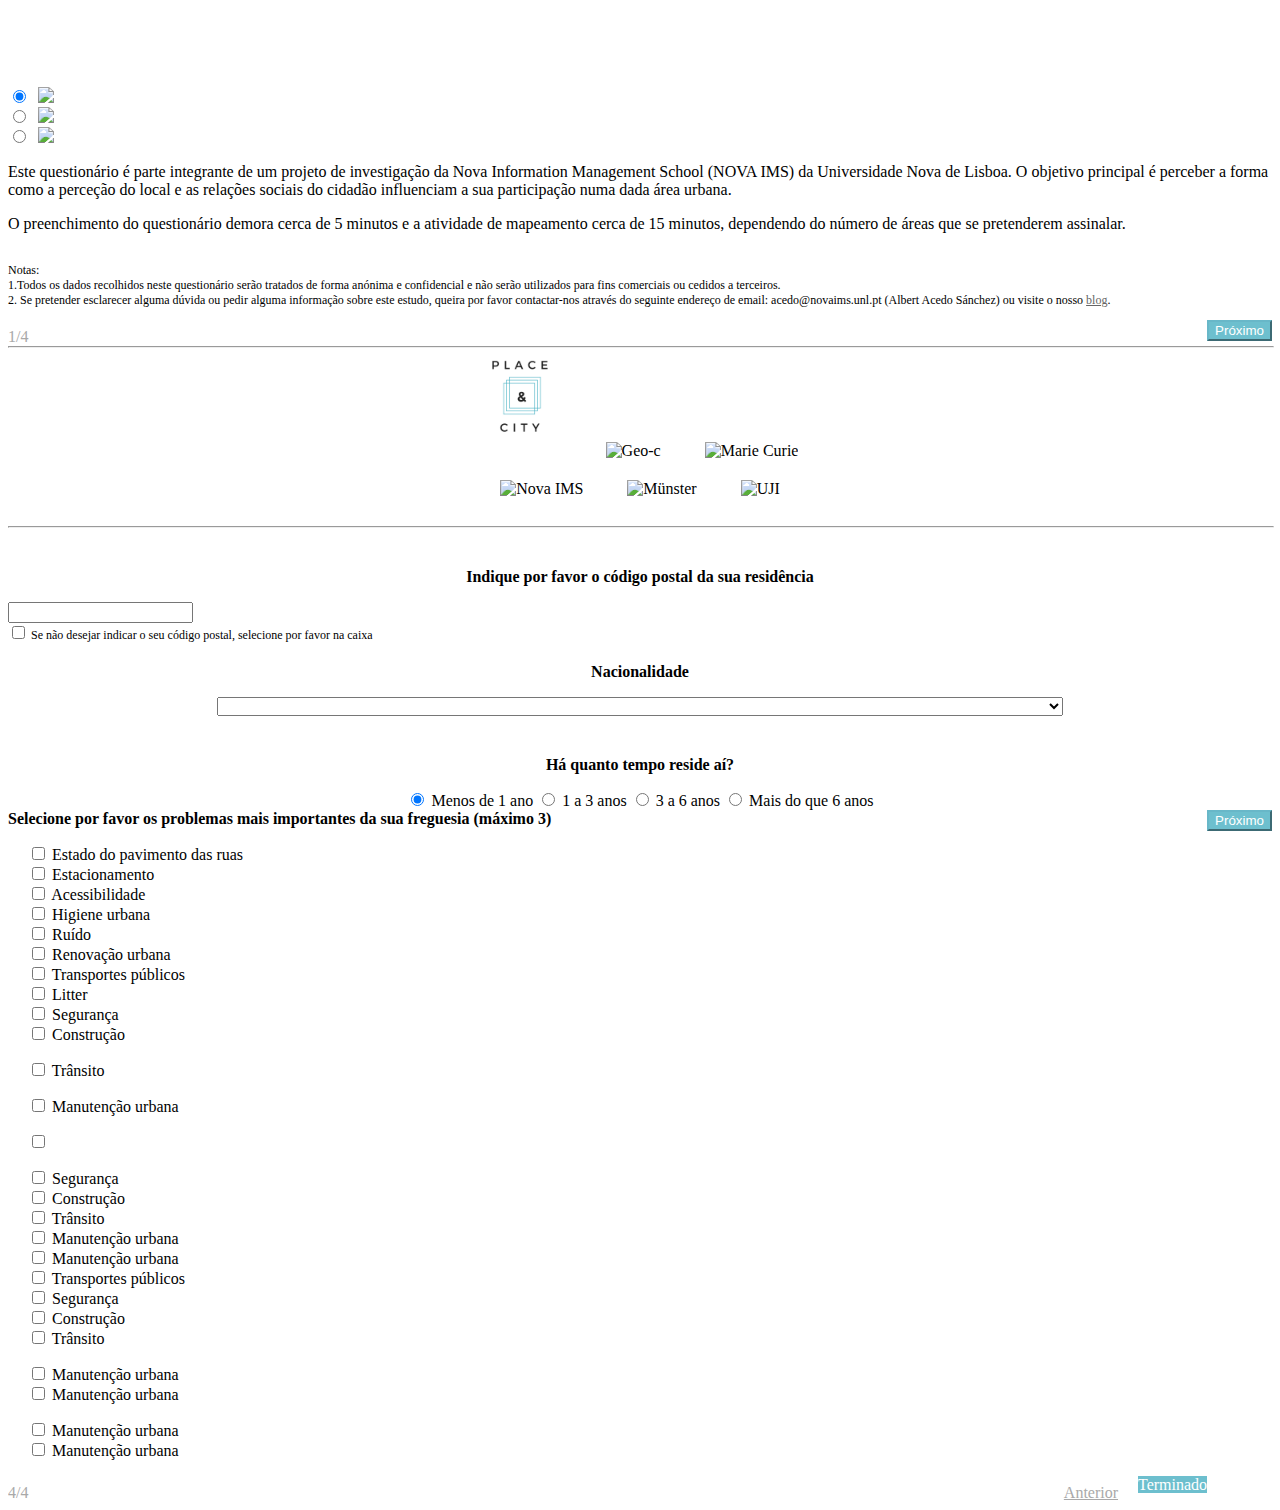
==== commit fdad4d12: "hometown ok" ====
--- a/index.html
+++ b/index.html
@@ -9,12 +9,22 @@
     <meta http-equiv="expires" content="Tue, 01 Jan 1980 1:00:00 GMT"/>
     <meta http-equiv="pragma" content="no-cache"/>
     <!-- -------------------- -->
+
+    <!--  Meta Share Facebook -->
     <meta property="fb:app_id" content="1255866227829550"/>
     <meta property="og:url" content="https://placeandcity.com/"/>
     <meta property="og:type" content="website"/>
     <meta property="og:title" content="Place and City"/>
-    <meta property="og:description" content="I already didthe place and city survey. Try it! Let’s define new boundaries of interaction together!"/>
-    <meta property="og:image" content="https://placeandcity.com/img/Place%20and%20City.png"/>
+    <meta property="og:description" content="I already did the place and city survey. Try it! Let’s define new boundaries of interaction together!"/>
+    <meta property="og:image" content="https://placeandcity.com/img/placeandcity.png"/>
+
+        <!--  Meta Twitter -->
+    <meta name="twitter:card" content="summary_large_image">
+    <meta name="twitter:site" content="@placeandcity">
+    <meta name="twitter:title" content="Place and city">
+    <meta name="twitter:description" content="I already did the place and city survey. Try it! Let’s define new boundaries of interaction together!">
+    <meta name="twitter:image" content="https://placeandcity.com/img/Place%20and%20City.png">
+
 
     <!--  Login Google -->
     <meta name="google-signin-client_id" content="1086647055800-49lli4uaqm0lkbs6shv3uu6cvt7br69h.apps.googleusercontent.com">
@@ -35,14 +45,16 @@
 </head>
 
 <body>
-<!--     <div id="fb-root"></div>
+<!-- Load Facebook SDK for JavaScript -->
+<div id="fb-root"></div>
 <script>(function(d, s, id) {
   var js, fjs = d.getElementsByTagName(s)[0];
   if (d.getElementById(id)) return;
   js = d.createElement(s); js.id = id;
   js.src = 'https://connect.facebook.net/en_GB/sdk.js#xfbml=1&version=v3.0&appId=1255866227829550&autoLogAppEvents=1';
   fjs.parentNode.insertBefore(js, fjs);
-}(document, 'script', 'facebook-jssdk'));</script> -->
+}(document, 'script', 'facebook-jssdk'));</script>
+
 <!--  Login Facebook -->
 <!-- <div id="fb-root"></div>
 <script>
@@ -218,8 +230,9 @@
                             <span langkey="index19"> Se não desejar indicar o seu código postal, selecione por favor na caixa</span>
                         </label>
                     </div>
-
-                    <div style="margin-bottom: 20px">
+                    <div class="no-float"></div>
+
+                    <div style="margin-bottom: 20px; margin-top: 20px; text-align: center">
                         <p style="font-weight: bold;" langkey="index18a">Nacionalidade</p>
                         <select id = "homecountry" style="width: 67%; max-width: 100%">
                             <option value="A0"  selected="selected"></option>
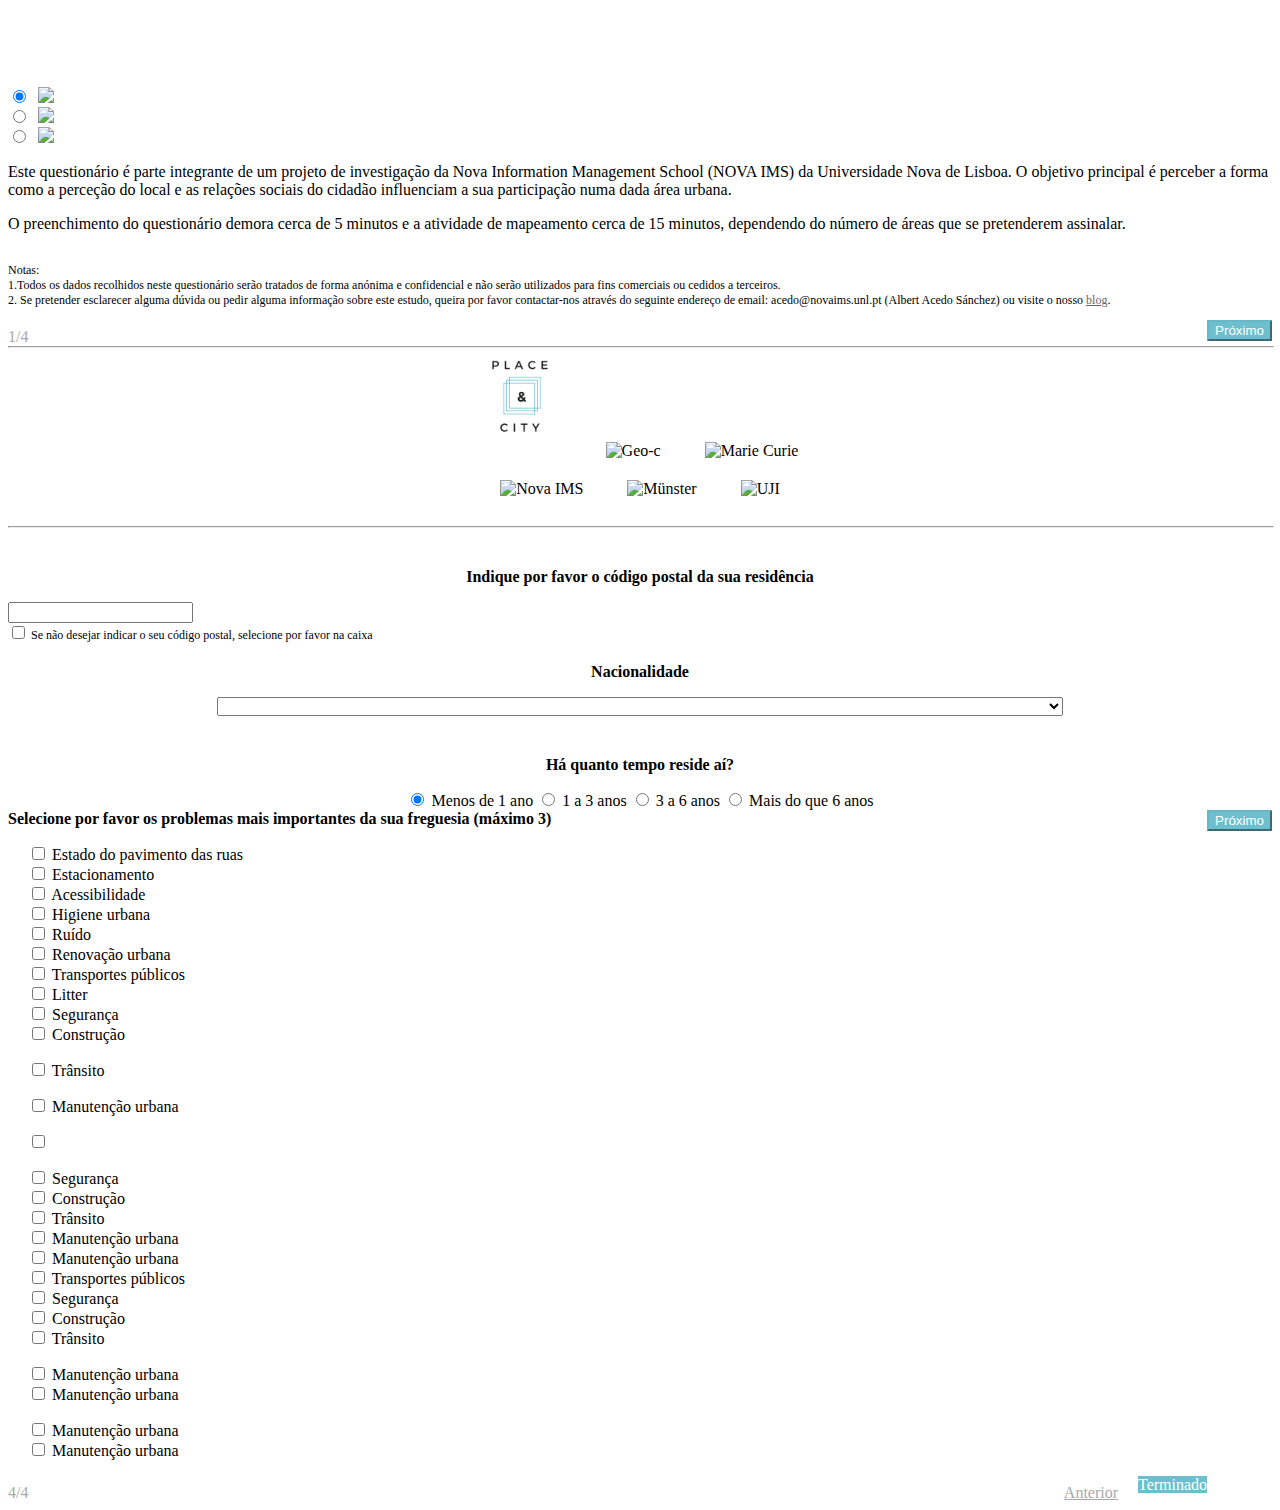
==== commit ac73b98e: "logo placeandcity" ====
--- a/index.html
+++ b/index.html
@@ -18,12 +18,12 @@
     <meta property="og:description" content="I already did the place and city survey. Try it! Let’s define new boundaries of interaction together!"/>
     <meta property="og:image" content="https://placeandcity.com/img/placeandcity.png"/>
 
-        <!--  Meta Twitter -->
-    <meta name="twitter:card" content="summary_large_image">
+    <!--  Meta Twitter -->
+    <!-- <meta name="twitter:card" content="summary_large_image">
     <meta name="twitter:site" content="@placeandcity">
     <meta name="twitter:title" content="Place and city">
     <meta name="twitter:description" content="I already did the place and city survey. Try it! Let’s define new boundaries of interaction together!">
-    <meta name="twitter:image" content="https://placeandcity.com/img/Place%20and%20City.png">
+    <meta name="twitter:image" content="https://placeandcity.com/img/placeandcity.png"> -->
 
 
     <!--  Login Google -->
@@ -187,7 +187,7 @@
                 <div class="row col-xs-12 col-sm-12 col-md-12 col-lg-12" style="text-align: center;">
                     <hr style="width: 100%; margin-top: 0px; text-align: center;">
                     <div style="max-width: 100%">
-                        <img src="img/Place and City.png" id="logo_place" alt="Place and City">
+                        <img src="img/placeandcity.png" id="logo_place" alt="Place and City">
                         <!-- <img src="img/camara.jpeg" id="logo_camara" alt="Camara Municipal"> -->
                         <img src="img/geoc.png" id="logo_geoc" alt="Geo-c">
                         <img src="img/mariecurie.png" id="logo_marie" alt="Marie Curie">
